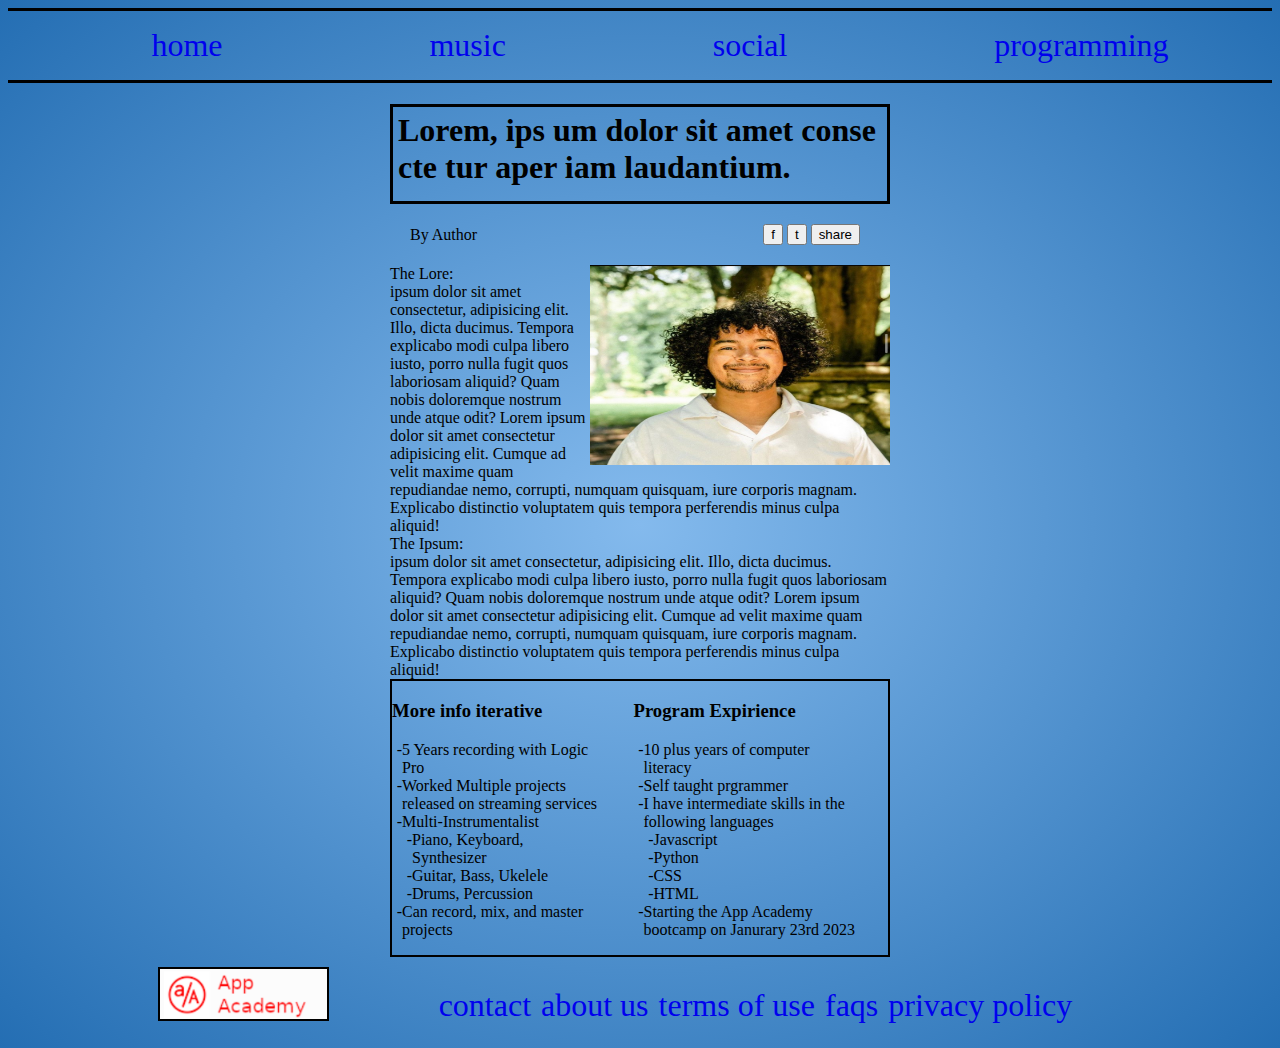
==== index.html @ dbdf4e0c "started on music page" ====
<!DOCTYPE html>
<html lang="en">

<head>
    <meta charset="UTF-8">
    <meta http-equiv="X-UA-Compatible" content="IE=edge">
    <meta name="viewport" content="width=device-width, initial-scale=1.0">
    <link rel="stylesheet" href="style.css">
    <title>Michael Carvajal Home Page</title>
</head>

<body>
    <header>
        <nav>
            <ul>
                <li><a href="index.html">Home</a></li>
                <li><a href="music.html">Music</a></li>
                <li><a href="social.html">Social</a></li>
                <li><a href="programming.html">Programming</a></li>
            </ul>
        </nav>
    </header>

    <div class="main">
        <h1>Lorem, ips um dolor sit amet conse cte tur  aper iam laudantium.</h1>
        <div class="credits">
            <span>By Author</span>
            <div class="credits-right">
                <button>f</button>
                <button>t</button>
                <button>share</button>
            </div>
        </div>
        <img src="emcee.jpeg" alt="main image" id="main_img">
        <p>The Lore:<br> ipsum dolor sit amet consectetur, adipisicing elit. Illo, dicta ducimus. Tempora explicabo modi culpa libero iusto, porro nulla fugit quos laboriosam aliquid? Quam nobis doloremque nostrum unde atque odit?
            Lorem ipsum dolor sit amet consectetur adipisicing elit. Cumque ad velit maxime quam repudiandae nemo, corrupti, numquam quisquam, iure corporis magnam. Explicabo distinctio voluptatem quis tempora perferendis minus culpa aliquid!
        </p>
        <p>The Ipsum:<br> ipsum dolor sit amet consectetur, adipisicing elit. Illo, dicta ducimus. Tempora explicabo modi culpa libero iusto, porro nulla fugit quos laboriosam aliquid? Quam nobis doloremque nostrum unde atque odit?
            Lorem ipsum dolor sit amet consectetur adipisicing elit. Cumque ad velit maxime quam repudiandae nemo, corrupti, numquam quisquam, iure corporis magnam. Explicabo distinctio voluptatem quis tempora perferendis minus culpa aliquid!
        </p>
        <div class="info">
            <div class="more_info">
                <h3>More info iterative</h3>
                <ul>
                    <li>5 Years recording with Logic Pro</li>
                    <li>Worked Multiple projects released on streaming services</li>
                    <li>Multi-Instrumentalist
                        <ul>
                            <li>Piano, Keyboard, Synthesizer</li>
                            <li>Guitar, Bass, Ukelele</li>
                            <li>Drums, Percussion</li>
                        </ul>
                    </li>
                    <li>Can record, mix, and master projects</li>
                </ul>
            </div>
            <div class="recursive">
                <h3>Program Expirience</h3>
                <ul>
                    <li>10 plus years of computer literacy</li>
                    <li>Self taught prgrammer</li>
                    <li>I have intermediate skills in the following languages
                        <ul>
                            <li>Javascript</li>
                            <li>Python</li>
                            <li>CSS</li>
                            <li>HTML</li>
                        </ul>
                    </li>
                    <li>Starting the App Academy bootcamp on Janurary 23rd 2023 </li>
                </ul>
            </div>
        </div>


    </div>
    <footer>
        <a href="#"><img src="Screen Shot 2023-01-01 at 3.44.16 PM.png" alt="logo" id="logo"></a>
        <div>
            <ul class="footer_right">
                <li><a href="#">Contact</a></li>
                <li><a href="#">About Us</a></li>
                <li><a href="#">Terms of Use</a></li>
                <li><a href="#">FAQs</a></li>
                <li><a href="#">Privacy Policy</a></li>
            </ul>
        </div>
    </footer>





</body>

</html>
---- style.css ----
body{
    background: radial-gradient(rgb(132, 186, 237),rgb(36, 110, 179));
}

.top{
    margin: 10px 75px 10px 100px;
    display: flex;
    flex-direction: row;
    justify-content: space-between;
}
nav {
    /* Add a border to the top and bottom of the navbar */
    border-top: 3px solid black;
    border-bottom: 3px solid black;
}

nav ul {
    /* Remove the default list style and set the display to flex */
    list-style: none;
    display: flex;
    /* Align the items horizontally in the center of the navbar */
    align-items: center;
    justify-content: space-around;

}


li a{
    text-transform: lowercase;
    text-decoration: none;
    font-size: 2em;
}

.main{
    width: 500px;
    margin: auto;
}

h1{
    border: black 3px solid;
    padding: 5px 9px 15px 5px;
    margin-bottom: 0px;
}

.credits{
    display: flex;
    flex-direction: row;
    justify-content: space-between;
    align-items: center;
    margin: 20px 30px 20px 20px;
}

p{
    margin: 0;
}



#main_img{
    height: 200px;
    width: 300px;
    float: right;
}


.info{
    display: flex;
    flex-direction: row;
    border: black 2px solid;
}

.info li{
    list-style: '-';
}
 .info ul{
    padding-left: 10px;
    padding-right: 30px;
 }

 footer{
    display: flex;
    justify-content: space-around;
 }

 .footer_right{
    margin-top: 30px;
    margin-right: 150px;
    padding-left: 0;
    list-style: none;
    display: flex;
    flex-direction: row;
 }

 .footer_right li {
    margin-left: 10px;
    text-transform: none;

 }


#logo{
    margin-top: 10px;
    margin-left: 100px;
    height: 50px;
    border: black 2px solid;
}




.music{
width: 600px;
margin: auto;
border: 2px solid blue;

}


#moonunitt_img{
    width: 400px;
    margin: 10px 0px 0px 100px;
}
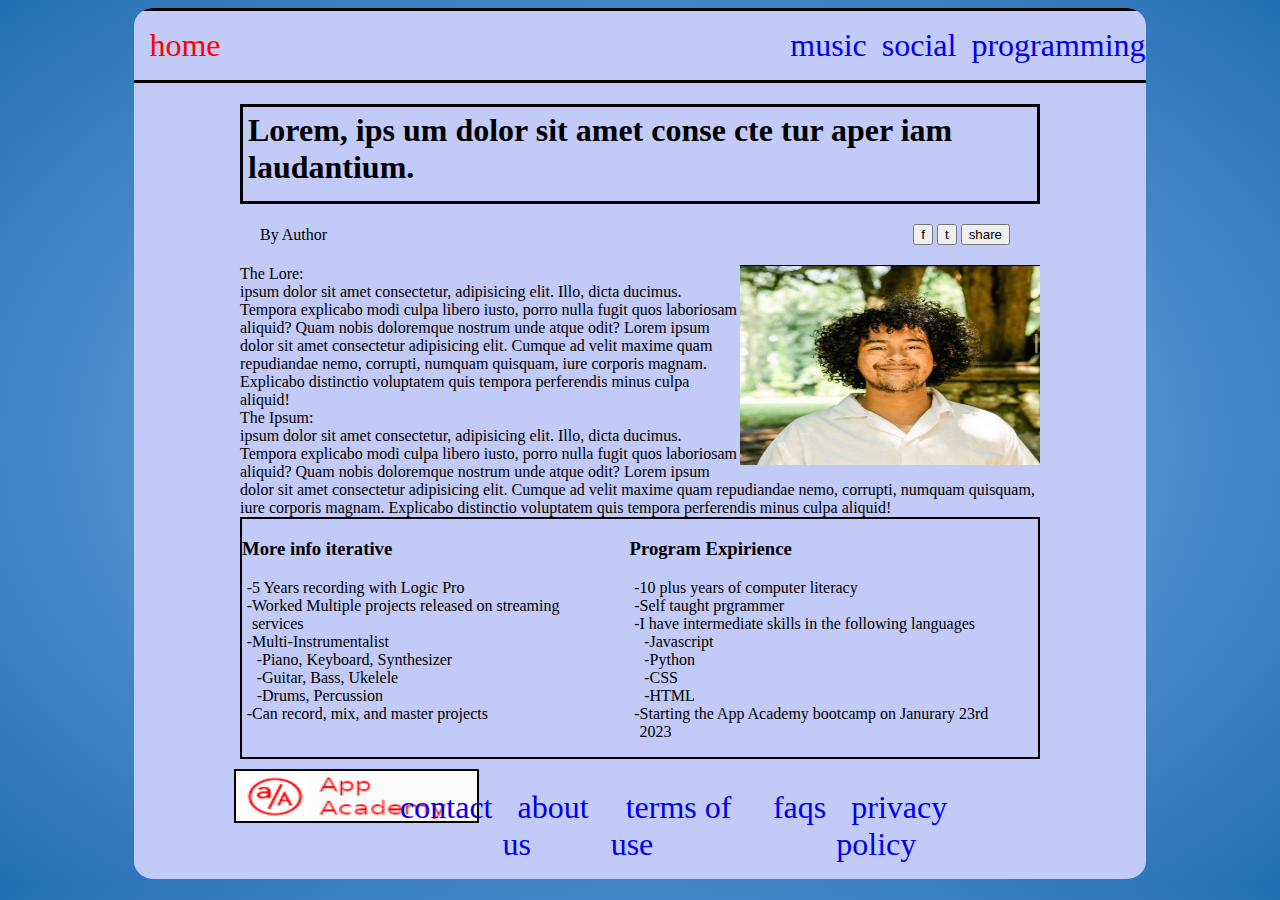
==== commit 20c948b2: "added new design to home page using inspo" ====
--- a/index.html
+++ b/index.html
@@ -10,83 +10,95 @@
 </head>
 
 <body>
-    <header>
-        <nav>
-            <ul>
-                <li><a href="index.html">Home</a></li>
-                <li><a href="music.html">Music</a></li>
-                <li><a href="social.html">Social</a></li>
-                <li><a href="programming.html">Programming</a></li>
-            </ul>
-        </nav>
-    </header>
 
-    <div class="main">
-        <h1>Lorem, ips um dolor sit amet conse cte tur  aper iam laudantium.</h1>
-        <div class="credits">
-            <span>By Author</span>
-            <div class="credits-right">
-                <button>f</button>
-                <button>t</button>
-                <button>share</button>
+    <section>
+
+        <header>
+            <nav>
+                <li><a href="index.html" id="home">Home</a></li>
+                <ul>
+                    <li><a href="music.html">Music</a></li>
+                    <li><a href="social.html">Social</a></li>
+                    <li><a href="programming.html">Programming</a></li>
+                </ul>
+            </nav>
+        </header>
+
+        <div class="main">
+            <h1>Lorem, ips um dolor sit amet conse cte tur aper iam laudantium.</h1>
+            <div class="credits">
+                <span>By Author</span>
+                <div class="credits-right">
+                    <button>f</button>
+                    <button>t</button>
+                    <button>share</button>
+                </div>
             </div>
+            <img src="/images/emcee.jpeg" alt="main image" id="main_img">
+            <p>The Lore:<br> ipsum dolor sit amet consectetur, adipisicing elit. Illo, dicta ducimus. Tempora explicabo
+                modi culpa libero iusto, porro nulla fugit quos laboriosam aliquid? Quam nobis doloremque nostrum unde
+                atque odit?
+                Lorem ipsum dolor sit amet consectetur adipisicing elit. Cumque ad velit maxime quam repudiandae nemo,
+                corrupti, numquam quisquam, iure corporis magnam. Explicabo distinctio voluptatem quis tempora
+                perferendis minus culpa aliquid!
+            </p>
+            <p>The Ipsum:<br> ipsum dolor sit amet consectetur, adipisicing elit. Illo, dicta ducimus. Tempora explicabo
+                modi culpa libero iusto, porro nulla fugit quos laboriosam aliquid? Quam nobis doloremque nostrum unde
+                atque odit?
+                Lorem ipsum dolor sit amet consectetur adipisicing elit. Cumque ad velit maxime quam repudiandae nemo,
+                corrupti, numquam quisquam, iure corporis magnam. Explicabo distinctio voluptatem quis tempora
+                perferendis minus culpa aliquid!
+            </p>
+            <div class="info">
+                <div class="more_info">
+                    <h3>More info iterative</h3>
+                    <ul>
+                        <li>5 Years recording with Logic Pro</li>
+                        <li>Worked Multiple projects released on streaming services</li>
+                        <li>Multi-Instrumentalist
+                            <ul>
+                                <li>Piano, Keyboard, Synthesizer</li>
+                                <li>Guitar, Bass, Ukelele</li>
+                                <li>Drums, Percussion</li>
+                            </ul>
+                        </li>
+                        <li>Can record, mix, and master projects</li>
+                    </ul>
+                </div>
+                <div class="recursive">
+                    <h3>Program Expirience</h3>
+                    <ul>
+                        <li>10 plus years of computer literacy</li>
+                        <li>Self taught prgrammer</li>
+                        <li>I have intermediate skills in the following languages
+                            <ul>
+                                <li>Javascript</li>
+                                <li>Python</li>
+                                <li>CSS</li>
+                                <li>HTML</li>
+                            </ul>
+                        </li>
+                        <li>Starting the App Academy bootcamp on Janurary 23rd 2023 </li>
+                    </ul>
+                </div>
+            </div>
+
+
         </div>
-        <img src="emcee.jpeg" alt="main image" id="main_img">
-        <p>The Lore:<br> ipsum dolor sit amet consectetur, adipisicing elit. Illo, dicta ducimus. Tempora explicabo modi culpa libero iusto, porro nulla fugit quos laboriosam aliquid? Quam nobis doloremque nostrum unde atque odit?
-            Lorem ipsum dolor sit amet consectetur adipisicing elit. Cumque ad velit maxime quam repudiandae nemo, corrupti, numquam quisquam, iure corporis magnam. Explicabo distinctio voluptatem quis tempora perferendis minus culpa aliquid!
-        </p>
-        <p>The Ipsum:<br> ipsum dolor sit amet consectetur, adipisicing elit. Illo, dicta ducimus. Tempora explicabo modi culpa libero iusto, porro nulla fugit quos laboriosam aliquid? Quam nobis doloremque nostrum unde atque odit?
-            Lorem ipsum dolor sit amet consectetur adipisicing elit. Cumque ad velit maxime quam repudiandae nemo, corrupti, numquam quisquam, iure corporis magnam. Explicabo distinctio voluptatem quis tempora perferendis minus culpa aliquid!
-        </p>
-        <div class="info">
-            <div class="more_info">
-                <h3>More info iterative</h3>
-                <ul>
-                    <li>5 Years recording with Logic Pro</li>
-                    <li>Worked Multiple projects released on streaming services</li>
-                    <li>Multi-Instrumentalist
-                        <ul>
-                            <li>Piano, Keyboard, Synthesizer</li>
-                            <li>Guitar, Bass, Ukelele</li>
-                            <li>Drums, Percussion</li>
-                        </ul>
-                    </li>
-                    <li>Can record, mix, and master projects</li>
+        <footer>
+            <a href="#"><img src="Screen Shot 2023-01-01 at 3.44.16 PM.png" alt="logo" id="logo"></a>
+            <div>
+                <ul class="footer_right">
+                    <li><a href="#">Contact</a></li>
+                    <li><a href="#">About Us</a></li>
+                    <li><a href="#">Terms of Use</a></li>
+                    <li><a href="#">FAQs</a></li>
+                    <li><a href="#">Privacy Policy</a></li>
                 </ul>
             </div>
-            <div class="recursive">
-                <h3>Program Expirience</h3>
-                <ul>
-                    <li>10 plus years of computer literacy</li>
-                    <li>Self taught prgrammer</li>
-                    <li>I have intermediate skills in the following languages
-                        <ul>
-                            <li>Javascript</li>
-                            <li>Python</li>
-                            <li>CSS</li>
-                            <li>HTML</li>
-                        </ul>
-                    </li>
-                    <li>Starting the App Academy bootcamp on Janurary 23rd 2023 </li>
-                </ul>
-            </div>
-        </div>
+        </footer>
 
-
-    </div>
-    <footer>
-        <a href="#"><img src="Screen Shot 2023-01-01 at 3.44.16 PM.png" alt="logo" id="logo"></a>
-        <div>
-            <ul class="footer_right">
-                <li><a href="#">Contact</a></li>
-                <li><a href="#">About Us</a></li>
-                <li><a href="#">Terms of Use</a></li>
-                <li><a href="#">FAQs</a></li>
-                <li><a href="#">Privacy Policy</a></li>
-            </ul>
-        </div>
-    </footer>
-
+    </section>
 
 
 
--- a/style.css
+++ b/style.css
@@ -1,48 +1,76 @@
-body{
-    background: radial-gradient(rgb(132, 186, 237),rgb(36, 110, 179));
-}
-
-.top{
+body {
+    background: radial-gradient(rgb(132, 186, 237), rgb(36, 110, 179));
+
+}
+
+section {
+    display: flex;
+    flex-direction: column;
+    background-color: rgb(194, 202, 248);
+    border-radius: 2%;
+    overflow: hidden;
+    margin-left: 10%;
+    margin-right: 10%;
+}
+
+.top {
     margin: 10px 75px 10px 100px;
     display: flex;
     flex-direction: row;
     justify-content: space-between;
 }
+
 nav {
     /* Add a border to the top and bottom of the navbar */
     border-top: 3px solid black;
     border-bottom: 3px solid black;
 }
 
+nav {
+    /* Remove the default list style and set the display to flex */
+    list-style: none;
+    display: flex;
+    flex-direction: row;
+    /* Align the items horizontally in the center of the navbar */
+    align-items: center;
+    justify-content: space-between;
+
+}
+
 nav ul {
     /* Remove the default list style and set the display to flex */
     list-style: none;
     display: flex;
+    flex-direction: row;
     /* Align the items horizontally in the center of the navbar */
     align-items: center;
-    justify-content: space-around;
-
-}
-
-
-li a{
+    justify-content: space-between;
+
+}
+
+#home {
+    color: red;
+}
+
+li a {
+    margin-left: 15px;
     text-transform: lowercase;
     text-decoration: none;
     font-size: 2em;
 }
 
-.main{
-    width: 500px;
+.main {
+    width: 800px;
     margin: auto;
 }
 
-h1{
+h1 {
     border: black 3px solid;
     padding: 5px 9px 15px 5px;
     margin-bottom: 0px;
 }
 
-.credits{
+.credits {
     display: flex;
     flex-direction: row;
     justify-content: space-between;
@@ -50,55 +78,56 @@
     margin: 20px 30px 20px 20px;
 }
 
-p{
+p {
     margin: 0;
 }
 
 
 
-#main_img{
+#main_img {
     height: 200px;
     width: 300px;
     float: right;
 }
 
 
-.info{
+.info {
     display: flex;
     flex-direction: row;
     border: black 2px solid;
 }
 
-.info li{
+.info li {
     list-style: '-';
 }
- .info ul{
+
+.info ul {
     padding-left: 10px;
     padding-right: 30px;
- }
-
- footer{
+}
+
+footer {
     display: flex;
     justify-content: space-around;
- }
-
- .footer_right{
+}
+
+.footer_right {
     margin-top: 30px;
     margin-right: 150px;
     padding-left: 0;
     list-style: none;
     display: flex;
     flex-direction: row;
- }
-
- .footer_right li {
+}
+
+.footer_right li {
     margin-left: 10px;
     text-transform: none;
 
- }
-
-
-#logo{
+}
+
+
+#logo {
     margin-top: 10px;
     margin-left: 100px;
     height: 50px;
@@ -108,15 +137,109 @@
 
 
 
-.music{
-width: 600px;
-margin: auto;
-border: 2px solid blue;
-
-}
-
-
-#moonunitt_img{
+.music {
+    width: 600px;
+    margin: auto;
+    border: 2px solid blue;
+}
+
+
+#moonunitt_img {
     width: 400px;
-    margin: 10px 0px 0px 100px;
-}
+    margin: 10px 0px 100px 100px;
+}
+
+.music-function {
+    display: flex;
+    flex-wrap: wrap;
+    margin-left: 10px;
+}
+
+.function-list {
+    display: flex;
+    flex-direction: row;
+    margin-bottom: 74px;
+}
+
+.function-list ul {
+    list-style: none;
+    padding-left: 0;
+    margin-top: 75px;
+    font-size: 20px;
+}
+
+.function-list li {
+    margin-bottom: 30px;
+    margin-right: 40px;
+}
+
+.function-list img {
+    width: 300px;
+}
+
+.music-img {
+    display: flex;
+    flex-direction: column;
+}
+
+.music-img img {
+    width: 300px;
+    margin-left: 15px;
+}
+
+.social-body {
+    background: radial-gradient(rgb(132, 228, 237), rgba(8, 183, 210, 0.796));
+
+}
+
+form {
+    margin-top: 30px;
+}
+
+fieldset {
+    display: flex;
+    justify-content: space-between;
+}
+
+input {
+    margin-bottom: 20px;
+}
+
+.form {
+    margin-left: 5%;
+}
+
+.social-images {
+    display: grid;
+    grid-template-columns: repeat(3, 1fr);
+    grid-template-rows: repeat(2, auto);
+}
+
+.program-head {
+    margin-left: 30%;
+    margin-right: 32%;
+    margin-bottom: 50px;
+}
+
+.grid {
+    display: grid;
+    grid-template-columns: repeat(3, 1fr);
+    grid-template-rows: repeat(2, auto);
+    gap: 20px;
+}
+
+.grid-item {
+    text-align: center;
+}
+
+.grid-item img {
+    height: 100px;
+}
+
+.grid-item p {
+    font-size: 15px;
+}
+
+img {
+    width: 100%;
+}
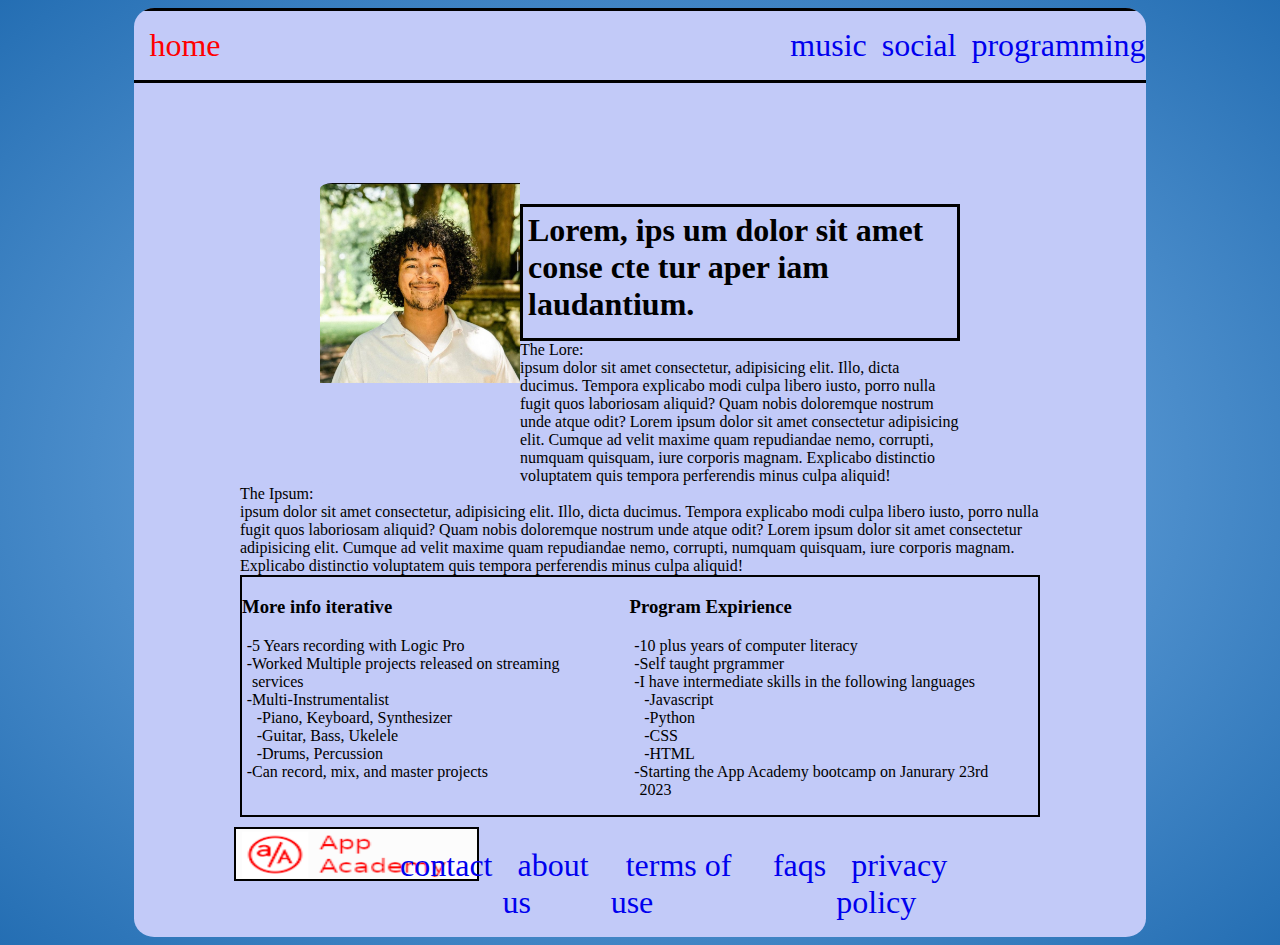
==== commit 3b1b4786: "extra desgn" ====
--- a/index.html
+++ b/index.html
@@ -25,23 +25,26 @@
         </header>
 
         <div class="main">
-            <h1>Lorem, ips um dolor sit amet conse cte tur aper iam laudantium.</h1>
-            <div class="credits">
-                <span>By Author</span>
-                <div class="credits-right">
-                    <button>f</button>
-                    <button>t</button>
-                    <button>share</button>
+            <section class="header2">
+
+                <img src="/images/emcee.jpeg" alt="main image" id="main_img">
+                <div class="header2Words">
+
+                    <h1>Lorem, ips um dolor sit amet conse cte tur aper iam laudantium.</h1>
+
+                    <p>The Lore:<br> ipsum dolor sit amet consectetur, adipisicing elit. Illo, dicta ducimus. Tempora
+                        explicabo
+                        modi culpa libero iusto, porro nulla fugit quos laboriosam aliquid? Quam nobis doloremque
+                        nostrum
+                        unde
+                        atque odit?
+                        Lorem ipsum dolor sit amet consectetur adipisicing elit. Cumque ad velit maxime quam repudiandae
+                        nemo,
+                        corrupti, numquam quisquam, iure corporis magnam. Explicabo distinctio voluptatem quis tempora
+                        perferendis minus culpa aliquid!
+                    </p>
                 </div>
-            </div>
-            <img src="/images/emcee.jpeg" alt="main image" id="main_img">
-            <p>The Lore:<br> ipsum dolor sit amet consectetur, adipisicing elit. Illo, dicta ducimus. Tempora explicabo
-                modi culpa libero iusto, porro nulla fugit quos laboriosam aliquid? Quam nobis doloremque nostrum unde
-                atque odit?
-                Lorem ipsum dolor sit amet consectetur adipisicing elit. Cumque ad velit maxime quam repudiandae nemo,
-                corrupti, numquam quisquam, iure corporis magnam. Explicabo distinctio voluptatem quis tempora
-                perferendis minus culpa aliquid!
-            </p>
+            </section>
             <p>The Ipsum:<br> ipsum dolor sit amet consectetur, adipisicing elit. Illo, dicta ducimus. Tempora explicabo
                 modi culpa libero iusto, porro nulla fugit quos laboriosam aliquid? Quam nobis doloremque nostrum unde
                 atque odit?
--- a/style.css
+++ b/style.css
@@ -87,9 +87,14 @@
 #main_img {
     height: 200px;
     width: 300px;
-    float: right;
-}
-
+
+}
+
+.header2 {
+    margin-top: 100px;
+    display: flex;
+    flex-direction: row;
+}
 
 .info {
     display: flex;
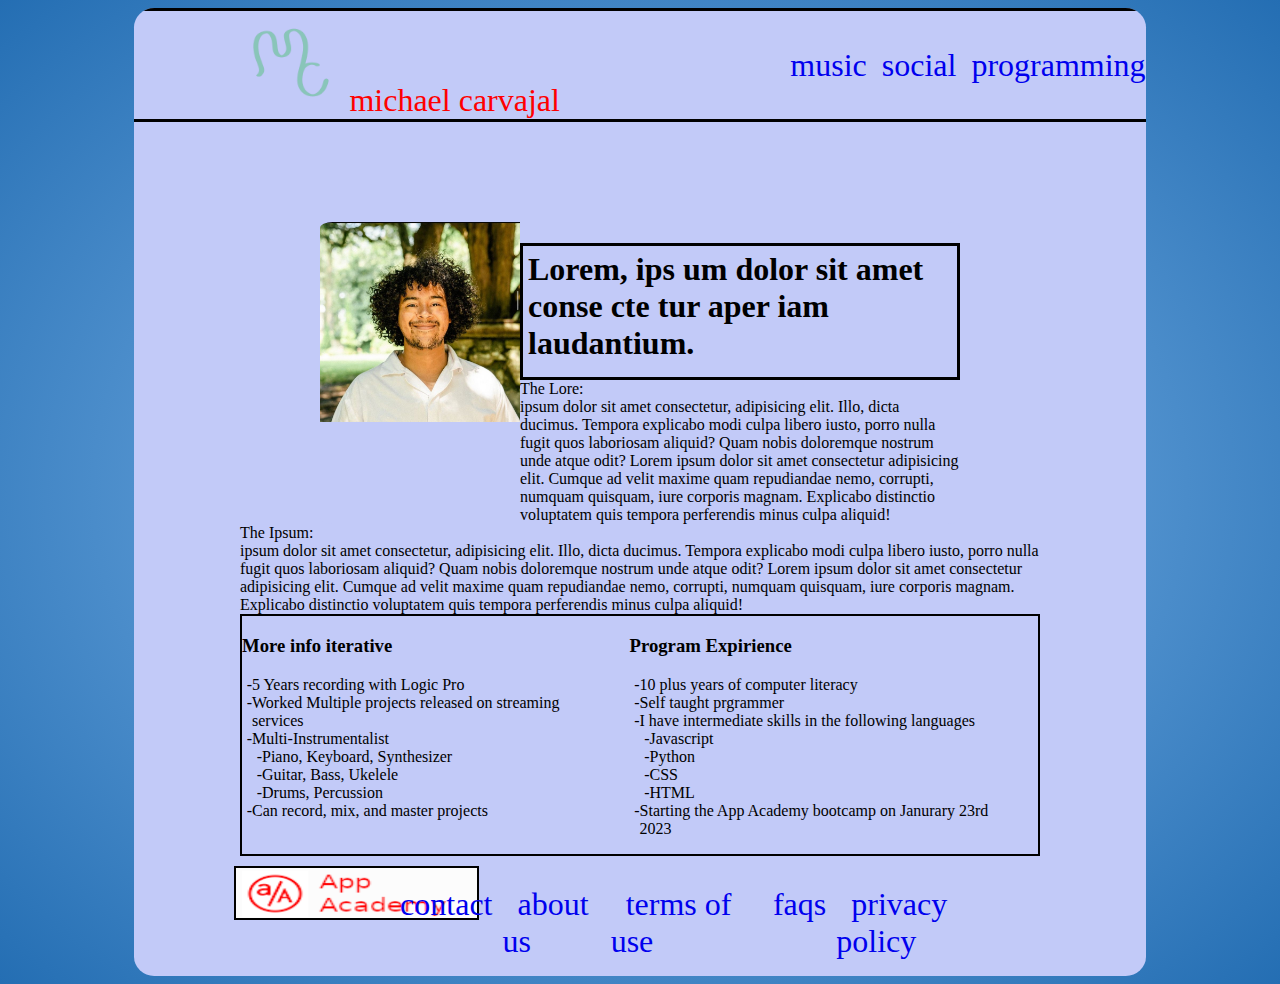
==== commit b6dc2fac: "added logo" ====
--- a/index.html
+++ b/index.html
@@ -15,7 +15,9 @@
 
         <header>
             <nav>
-                <li><a href="index.html" id="home">Home</a></li>
+                <li><a href="index.html" id="home"><img src="./images/logo.png" alt="logo"><span>Michael
+                            Carvajal</span></a></li>
+
                 <ul>
                     <li><a href="music.html">Music</a></li>
                     <li><a href="social.html">Social</a></li>
--- a/style.css
+++ b/style.css
@@ -48,7 +48,14 @@
 
 }
 
-#home {
+#home img {
+    width: 100px;
+    margin-left: 100px;
+    margin-bottom: 0;
+}
+
+#home span {
+    margin-bottom: 30px;
     color: red;
 }
 
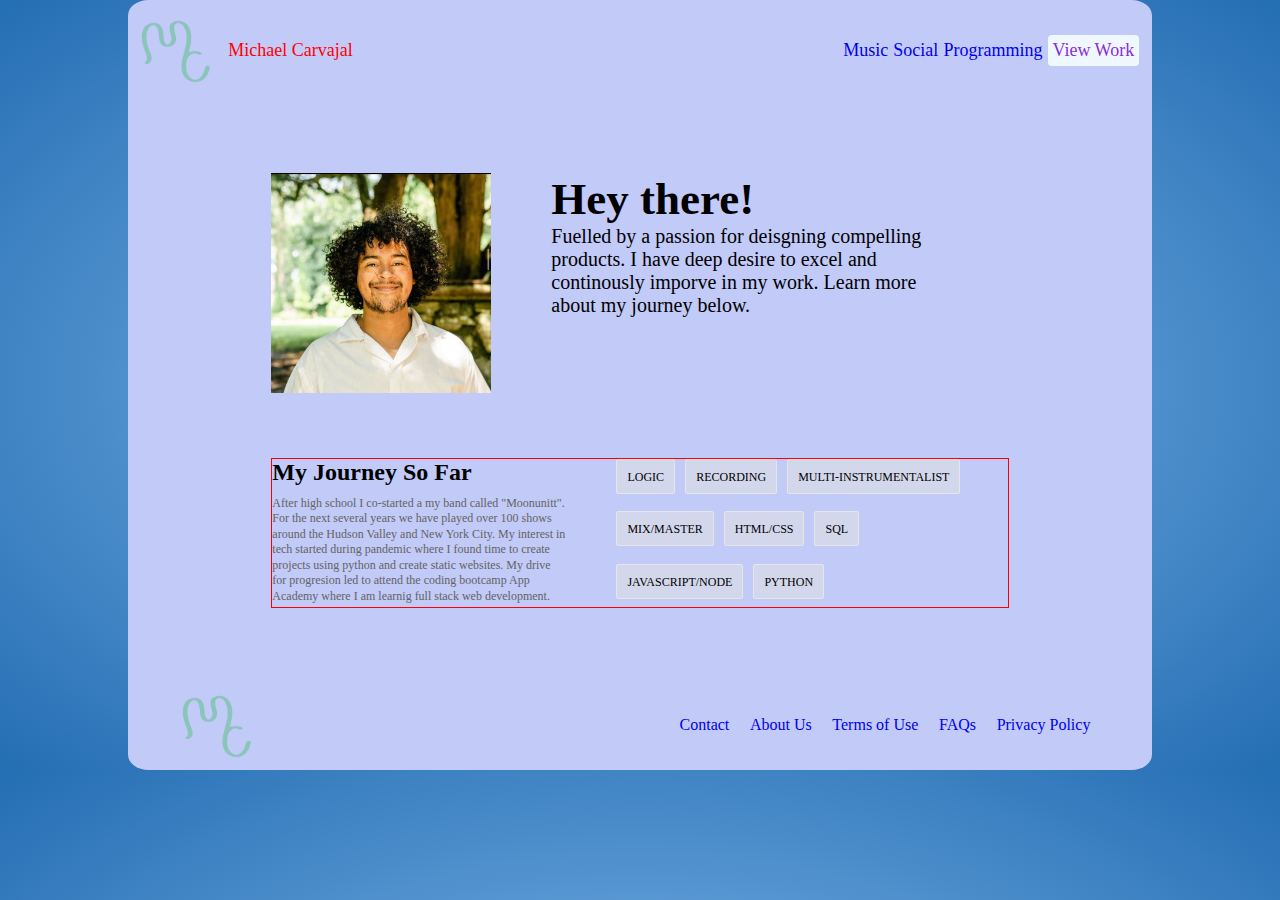
==== commit e3a866b5: "completed arranging content nav introductio and footer" ====
--- a/index.html
+++ b/index.html
@@ -13,23 +13,56 @@
 
     <section>
 
-        <header>
-            <nav>
-                <li><a href="index.html" id="home"><img src="./images/logo.png" alt="logo"><span>Michael
-                            Carvajal</span></a></li>
+        <nav>
+            <a href="index.html" id="logo-name"><img src="./images/logo.png" alt="logo"><span>Michael
+                    Carvajal</span></a>
 
-                <ul>
-                    <li><a href="music.html">Music</a></li>
-                    <li><a href="social.html">Social</a></li>
-                    <li><a href="programming.html">Programming</a></li>
-                </ul>
-            </nav>
-        </header>
+            <div>
+                <a href="music.html">Music</a>
+                <a href="social.html">Social</a>
+                <a href="programming.html">Programming</a>
+                <a href="programming.html" id="view-work">View Work</a>
+            </div>
+        </nav>
+        <div class="main">
 
-        <div class="main">
+            <div class="intro">
+                <img src="/images/emcee.jpeg" alt="main image" id="main_img">
+                <div class="intro-text">
+                    <h1>Hey there!</h1>
+                    <p>Fuelled by a passion for deisgning compelling products. I have deep desire to excel and
+                        continously imporve in my work. Learn more about my journey below.</p>
+                </div>
+
+            </div>
+            <div class="about-me">
+                <div class="about-me-left">
+                    <h2>My Journey So Far</h2>
+                    <p>After high school I co-started a
+                        my band called "Moonunitt". For the next several years we have played over 100 shows around the
+                        Hudson Valley and New York City.
+                        My interest in tech started during pandemic where I found time to create projects using python
+                        and create static websites.
+                        My drive for progresion led to attend the coding bootcamp App Academy where I am learnig full
+                        stack web development.
+                    </p>
+
+                </div>
+                <div class="about-me-right">
+                    <p class="about-me-btn">LOGIC</p>
+                    <p class="about-me-btn">RECORDING</p>
+                    <p class="about-me-btn">MULTI-INSTRUMENTALIST</p>
+                    <p class="about-me-btn">MIX/MASTER</p>
+                    <p class="about-me-btn">HTML/CSS</p>
+                    <p class="about-me-btn">SQL</p>
+                    <p class="about-me-btn">JAVASCRIPT/NODE</p>
+                    <p class="about-me-btn">PYTHON</p>
+                </div>
+            </div>
+
+            <!--
             <section class="header2">
 
-                <img src="/images/emcee.jpeg" alt="main image" id="main_img">
                 <div class="header2Words">
 
                     <h1>Lorem, ips um dolor sit amet conse cte tur aper iam laudantium.</h1>
@@ -89,17 +122,19 @@
             </div>
 
 
+        -->
         </div>
         <footer>
-            <a href="#"><img src="Screen Shot 2023-01-01 at 3.44.16 PM.png" alt="logo" id="logo"></a>
-            <div>
-                <ul class="footer_right">
-                    <li><a href="#">Contact</a></li>
-                    <li><a href="#">About Us</a></li>
-                    <li><a href="#">Terms of Use</a></li>
-                    <li><a href="#">FAQs</a></li>
-                    <li><a href="#">Privacy Policy</a></li>
-                </ul>
+            <div class="footer_left">
+
+                <a href="index.html" id="logo-name"><img src="./images/logo.png" alt="logo"></a>
+            </div>
+                <div class="footer_right">
+                <a href="#">Contact</a>
+                <a href="#">About Us</a>
+                <a href="#">Terms of Use</a>
+                <a href="#">FAQs</a>
+                <a href="#">Privacy Policy</a>
             </div>
         </footer>
 
--- a/style.css
+++ b/style.css
@@ -1,257 +1,378 @@
-body {
-    background: radial-gradient(rgb(132, 186, 237), rgb(36, 110, 179));
-
-}
-
-section {
-    display: flex;
-    flex-direction: column;
-    background-color: rgb(194, 202, 248);
-    border-radius: 2%;
-    overflow: hidden;
-    margin-left: 10%;
-    margin-right: 10%;
-}
-
-.top {
-    margin: 10px 75px 10px 100px;
-    display: flex;
-    flex-direction: row;
-    justify-content: space-between;
-}
-
+ * {
+     margin: 0;
+     padding: 0;
+     box-sizing: border-box;
+ }
+
+ body {
+
+     background: radial-gradient(rgb(132, 186, 237), rgb(36, 110, 179));
+     width: 100%;
+     display: flex;
+     justify-content: center;
+     align-items: center;
+ }
+
+ section {
+     display: flex;
+     flex-direction: column;
+     justify-content: space-between;
+     align-items: center;
+     background-color: rgb(194, 202, 248);
+     border-radius: 2%;
+     overflow: hidden;
+     width: 80%;
+     height: 100%;
+     gap: 40px;
+ }
+
+ .top {
+     margin: 10px 75px 10px 100px;
+     display: flex;
+     flex-direction: row;
+     justify-content: space-between;
+ }
+
+ /*
 nav {
-    /* Add a border to the top and bottom of the navbar */
     border-top: 3px solid black;
     border-bottom: 3px solid black;
-}
-
-nav {
-    /* Remove the default list style and set the display to flex */
-    list-style: none;
-    display: flex;
-    flex-direction: row;
-    /* Align the items horizontally in the center of the navbar */
-    align-items: center;
-    justify-content: space-between;
-
-}
-
-nav ul {
-    /* Remove the default list style and set the display to flex */
-    list-style: none;
-    display: flex;
-    flex-direction: row;
-    /* Align the items horizontally in the center of the navbar */
-    align-items: center;
-    justify-content: space-between;
-
-}
-
-#home img {
-    width: 100px;
-    margin-left: 100px;
-    margin-bottom: 0;
-}
-
-#home span {
-    margin-bottom: 30px;
-    color: red;
-}
-
-li a {
-    margin-left: 15px;
-    text-transform: lowercase;
-    text-decoration: none;
-    font-size: 2em;
-}
-
-.main {
-    width: 800px;
-    margin: auto;
-}
-
-h1 {
-    border: black 3px solid;
-    padding: 5px 9px 15px 5px;
-    margin-bottom: 0px;
-}
-
-.credits {
-    display: flex;
-    flex-direction: row;
-    justify-content: space-between;
-    align-items: center;
-    margin: 20px 30px 20px 20px;
-}
-
-p {
-    margin: 0;
-}
-
-
-
-#main_img {
-    height: 200px;
-    width: 300px;
-
-}
-
-.header2 {
-    margin-top: 100px;
-    display: flex;
-    flex-direction: row;
-}
-
-.info {
-    display: flex;
-    flex-direction: row;
-    border: black 2px solid;
-}
-
-.info li {
-    list-style: '-';
-}
-
-.info ul {
-    padding-left: 10px;
-    padding-right: 30px;
-}
-
-footer {
-    display: flex;
-    justify-content: space-around;
-}
-
-.footer_right {
-    margin-top: 30px;
-    margin-right: 150px;
-    padding-left: 0;
-    list-style: none;
-    display: flex;
-    flex-direction: row;
-}
-
-.footer_right li {
-    margin-left: 10px;
-    text-transform: none;
-
-}
-
-
-#logo {
-    margin-top: 10px;
-    margin-left: 100px;
-    height: 50px;
-    border: black 2px solid;
-}
-
-
-
-
-.music {
-    width: 600px;
-    margin: auto;
-    border: 2px solid blue;
-}
-
-
-#moonunitt_img {
-    width: 400px;
-    margin: 10px 0px 100px 100px;
-}
-
-.music-function {
-    display: flex;
-    flex-wrap: wrap;
-    margin-left: 10px;
-}
-
-.function-list {
-    display: flex;
-    flex-direction: row;
-    margin-bottom: 74px;
-}
-
-.function-list ul {
-    list-style: none;
-    padding-left: 0;
-    margin-top: 75px;
-    font-size: 20px;
-}
-
-.function-list li {
-    margin-bottom: 30px;
-    margin-right: 40px;
-}
-
-.function-list img {
-    width: 300px;
-}
-
-.music-img {
-    display: flex;
-    flex-direction: column;
-}
-
-.music-img img {
-    width: 300px;
-    margin-left: 15px;
-}
-
-.social-body {
-    background: radial-gradient(rgb(132, 228, 237), rgba(8, 183, 210, 0.796));
-
-}
-
-form {
-    margin-top: 30px;
-}
-
-fieldset {
-    display: flex;
-    justify-content: space-between;
-}
-
-input {
-    margin-bottom: 20px;
-}
-
-.form {
-    margin-left: 5%;
-}
-
-.social-images {
-    display: grid;
-    grid-template-columns: repeat(3, 1fr);
-    grid-template-rows: repeat(2, auto);
-}
-
-.program-head {
-    margin-left: 30%;
-    margin-right: 32%;
-    margin-bottom: 50px;
-}
-
-.grid {
-    display: grid;
-    grid-template-columns: repeat(3, 1fr);
-    grid-template-rows: repeat(2, auto);
-    gap: 20px;
-}
-
-.grid-item {
-    text-align: center;
-}
-
-.grid-item img {
-    height: 100px;
-}
-
-.grid-item p {
-    font-size: 15px;
-}
-
-img {
-    width: 100%;
-}
+} */
+
+ nav {
+     /* Remove the default list style and set the display to flex */
+     list-style: none;
+     display: flex;
+     flex-direction: row;
+     /* Align the items horizontally in the center of the navbar */
+     align-items: center;
+     justify-content: space-between;
+     font-size: 18px;
+     width: 98%;
+     height: 100px;
+ }
+
+ #logo-name {
+     display: flex;
+     justify-content: flex-start;
+     align-items: center;
+     text-decoration: none;
+     width: 70%;
+ }
+
+ a {
+     text-decoration: none;
+ }
+
+ nav div {
+     /* Remove the default list style and set the display to flex */
+     list-style: none;
+     display: flex;
+     flex-direction: row;
+     width: 30%;
+     justify-content: space-around;
+     align-items: baseline;
+     /* Align the items horizontally in the center of the navbar */
+
+ }
+
+ nav div>a:hover {
+     background-color: blueviolet;
+     color: aliceblue;
+     padding: 5px;
+     border-radius: 4px;
+
+ }
+
+ #view-work {
+     color: blueviolet;
+     background-color: aliceblue;
+     padding: 5px;
+     border-radius: 4px;
+    }
+
+    #view-work:hover {
+     background-color: blueviolet;
+     color: aliceblue;
+     padding: 5px;
+     border-radius: 4px;
+ }
+
+ #logo-name img {
+     width: 90px;
+     margin-bottom: 0;
+ }
+
+ #logo-name span {
+     color: red;
+ }
+
+ li a {
+     text-transform: lowercase;
+     text-decoration: none;
+     font-size: 2em;
+ }
+
+ /*  **************************    main ******************************** */
+ .main {
+     width: 72%;
+     margin: auto;
+     display: flex;
+     flex-direction: column;
+     justify-content: space-around;
+     height: 500px;
+ }
+
+ .intro {
+     /* border: 1px red solid; */
+     height: 220px;
+     display: flex;
+     gap: 60px;
+ }
+
+ .intro p {
+     font-size: 20px;
+     margin-right: 50px;
+ }
+
+ #main_img {
+     height: 220px;
+     width: 220px;
+
+ }
+
+ h1 {
+     font-size: 45px
+ }
+
+ .about-me {
+     border: 1px red solid;
+     height: 150px;
+     display: flex;
+     width: 100%;
+     gap: 50px;
+ }
+
+ h2 {
+     margin: 0;
+     margin-bottom: 10px;
+ }
+
+ .about-me-left p {
+     font-size: 12px;
+     color: rgb(99, 99, 99);
+     line-height: 1.3em;
+     margin: 0;
+ }
+
+ .about-me-left {
+     width: 40%;
+ }
+
+ .about-me-right {
+     display: flex;
+     width: 50%;
+     flex-wrap: wrap;
+     row-gap: 10px;
+     column-gap: 10px;
+ }
+
+ .about-me-btn {
+     background-color: rgb(211, 215, 235);
+     height: 35px;
+     border-radius: 2px;
+     border: #e6e6e6 1px solid;
+ }
+
+ .about-me-btn:hover {
+     color: blueviolet;
+     background-color: aliceblue;
+ }
+
+ .about-me-right p {
+     text-align: center;
+     padding: 10px;
+     font-size: 12px;
+ }
+
+ .credits {
+     display: flex;
+     flex-direction: row;
+     justify-content: space-between;
+     align-items: center;
+     margin: 20px 30px 20px 20px;
+ }
+
+ p {
+     margin: 0;
+ }
+
+
+
+
+
+ .header2 {
+     display: flex;
+     flex-direction: row;
+ }
+
+ .info {
+     display: flex;
+     flex-direction: row;
+     border: black 2px solid;
+ }
+
+ .info li {
+     list-style: '-';
+ }
+
+ .info ul {
+     padding-left: 10px;
+     padding-right: 30px;
+ }
+
+ footer {
+     display: flex;
+     justify-content: space-around;
+     width: 90%;
+     align-self: center;
+     gap: 400px;
+ }
+
+ .footer_left {
+     width: fit-content;
+ }
+
+ .footer_right {
+
+     padding-left: 0;
+     list-style: none;
+     display: flex;
+     flex-direction: row;
+     width: 50%;
+     justify-content: space-around;
+     align-items: center;
+ }
+
+ .footer_right {
+     text-transform: none;
+
+ }
+
+
+ #logo {
+     margin-top: 10px;
+     margin-left: 100px;
+     height: 50px;
+     border: black 2px solid;
+ }
+
+
+
+
+ .music {
+     width: 600px;
+     margin: auto;
+     border: 2px solid blue;
+ }
+
+
+ #moonunitt_img {
+     width: 400px;
+     margin: 10px 0px 100px 100px;
+ }
+
+ .music-function {
+     display: flex;
+     flex-wrap: wrap;
+     margin-left: 10px;
+ }
+
+ .function-list {
+     display: flex;
+     flex-direction: row;
+     margin-bottom: 74px;
+ }
+
+ .function-list ul {
+     list-style: none;
+     padding-left: 0;
+     margin-top: 75px;
+     font-size: 20px;
+ }
+
+ .function-list li {
+     margin-bottom: 30px;
+     margin-right: 40px;
+ }
+
+ .function-list img {
+     width: 300px;
+ }
+
+ .music-img {
+     display: flex;
+     flex-direction: column;
+ }
+
+ .music-img img {
+     width: 300px;
+     margin-left: 15px;
+ }
+
+ .social-body {
+     background: radial-gradient(rgb(132, 228, 237), rgba(8, 183, 210, 0.796));
+
+ }
+
+ form {
+     margin-top: 30px;
+ }
+
+ fieldset {
+     display: flex;
+     justify-content: space-between;
+ }
+
+ input {
+     margin-bottom: 20px;
+ }
+
+ .form {
+     margin-left: 5%;
+ }
+
+ .social-images {
+     display: grid;
+     grid-template-columns: repeat(3, 1fr);
+     grid-template-rows: repeat(2, auto);
+ }
+
+ .program-head {
+     margin-left: 30%;
+     margin-right: 32%;
+     margin-bottom: 50px;
+ }
+
+ .grid {
+     display: grid;
+     grid-template-columns: repeat(3, 1fr);
+     grid-template-rows: repeat(2, auto);
+     gap: 20px;
+ }
+
+ .grid-item {
+     text-align: center;
+ }
+
+ .grid-item img {
+     height: 100px;
+ }
+
+ .grid-item p {
+     font-size: 15px;
+ }
+
+ img {
+     width: 100%;
+ }
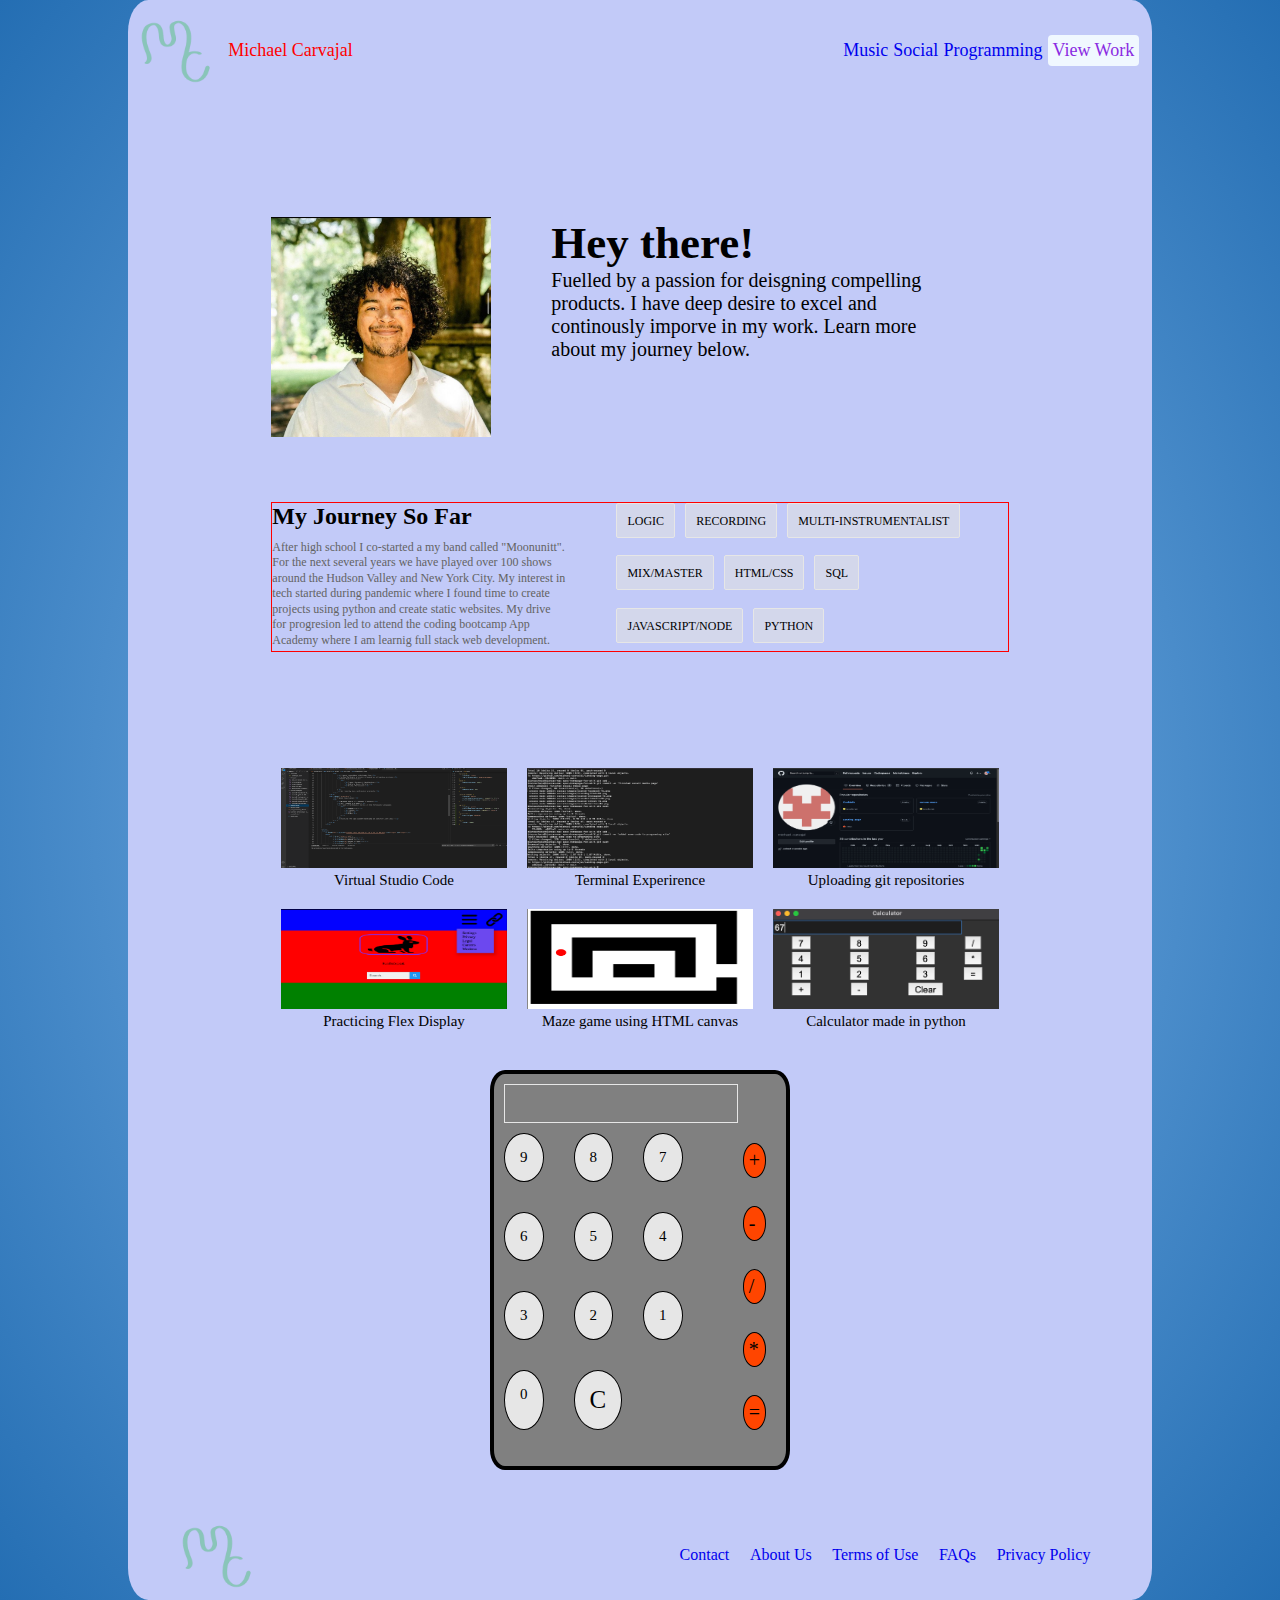
==== commit 36251feb: "Added programming images and added JS calculator" ====
--- a/index.html
+++ b/index.html
@@ -6,6 +6,8 @@
     <meta http-equiv="X-UA-Compatible" content="IE=edge">
     <meta name="viewport" content="width=device-width, initial-scale=1.0">
     <link rel="stylesheet" href="style.css">
+    <link rel="stylesheet" href="calculator-style.css">
+    <script src="./calculator.js"></script>
     <title>Michael Carvajal Home Page</title>
 </head>
 
@@ -124,6 +126,59 @@
 
         -->
         </div>
+
+
+        <div class="grid">
+            <div class="grid-item">
+                <img src="program-images/1.png" onclick="window.open('program-images/1.png', '_blank')">
+                <p>Virtual Studio Code</p>
+            </div>
+            <div class="grid-item">
+                <img src="program-images/2.png" onclick="window.open('program-images/2.png', '_blank')">
+                <p>Terminal Experirence</p>
+            </div>
+            <div class="grid-item">
+                <img src="program-images/3.png" onclick="window.open('program-images/3.png', '_blank')">
+                <p>Uploading git repositories</p>
+            </div>
+            <div class="grid-item">
+                <img src="program-images/4.png" onclick="window.open('program-images/4.png', '_blank')">
+                <p>Practicing Flex Display</p>
+            </div>
+            <div class="grid-item">
+                <img src="program-images/5.png" onclick="window.open('program-images/5.png', '_blank')">
+                <p>Maze game using HTML canvas</p>
+            </div>
+            <div class="grid-item">
+                <img src="program-images/6.png" onclick="window.open('program-images/6.png', '_blank')">
+                <p>Calculator made in python</p>
+            </div>
+        </div>
+<div class="container">
+    <div class="screen"></div>
+    <div class="bottom">
+        <div class="numbers">
+            <div class="nine">9</div>
+            <div class="eight">8</div>
+            <div class="seven">7</div>
+            <div class="six">6</div>
+            <div class="five">5</div>
+            <div class="four">4</div>
+            <div class="three">3</div>
+            <div class="two">2</div>
+            <div class="one">1</div>
+            <div class="zero">0</div>
+            <div class="clear">C</div>
+        </div>
+        <div class="operators">
+            <div class="plus">+</div>
+            <div class="minus">-</div>
+            <div class="divide">/</div>
+            <div class="mult">*</div>
+            <div class="equal">=</div>
+        </div>
+    </div>
+</div>
         <footer>
             <div class="footer_left">
 
--- a/style.css
+++ b/style.css
@@ -11,6 +11,7 @@
      display: flex;
      justify-content: center;
      align-items: center;
+     height: 1600px;
  }
 
  section {
--- a/calculator-style.css
+++ b/calculator-style.css
@@ -0,0 +1,84 @@
+* {
+    box-sizing: border-box;
+    margin: 0;
+    padding: 0;
+}
+
+body {
+    background-color: rgb(181, 153, 119);
+}
+
+.container {
+    border: 4px black solid;
+    border-radius: 5%;
+    width: 300px;
+    /* margin: 100px 300px 0px 200px; */
+    font-size: 15px;
+    overflow: hidden;
+    height: 400px;
+    background-color: grey;
+}
+
+.screen {
+    height: 10%;
+    width: 80%;
+    margin: 10px;
+    border: 1px #e6e6e6 solid;
+}
+
+.bottom {
+    display: flex;
+    justify-content: space-between;
+}
+
+.numbers {
+    display: flex;
+    flex-wrap: wrap;
+    gap: 30px;
+    padding-left: 10px;
+}
+
+.numbers div {
+    /* margin: 10px 20px 10px 50px; */
+
+    border: 1px solid black;
+    border-radius: 75%;
+    padding: 15px;
+    background-color: #e6e6e6;
+}
+
+.numbers div:hover {
+    box-shadow: 10px 10px 5px 0px rgba(0, 0.75, 0, 0.75);
+}
+
+.numbers div:active {
+    transform: scale(0.95);
+}
+
+.clear {
+    background-color: none;
+    font-size: 25px;
+}
+
+.operators {
+    display: flex;
+    justify-content: space-between;
+    flex-direction: column;
+    margin: 10px 20px 0px 0px;
+    font-size: 20px;
+}
+
+.operators div {
+    border: 1px solid black;
+    border-radius: 75%;
+    padding: 5px;
+    background-color: orangered;
+}
+
+.operators div:hover {
+    box-shadow: 10px 10px 5px 0px rgba(0, 0.75, 0, 0.75);
+}
+
+.operators div:active {
+    transform: scale(0.95);
+}
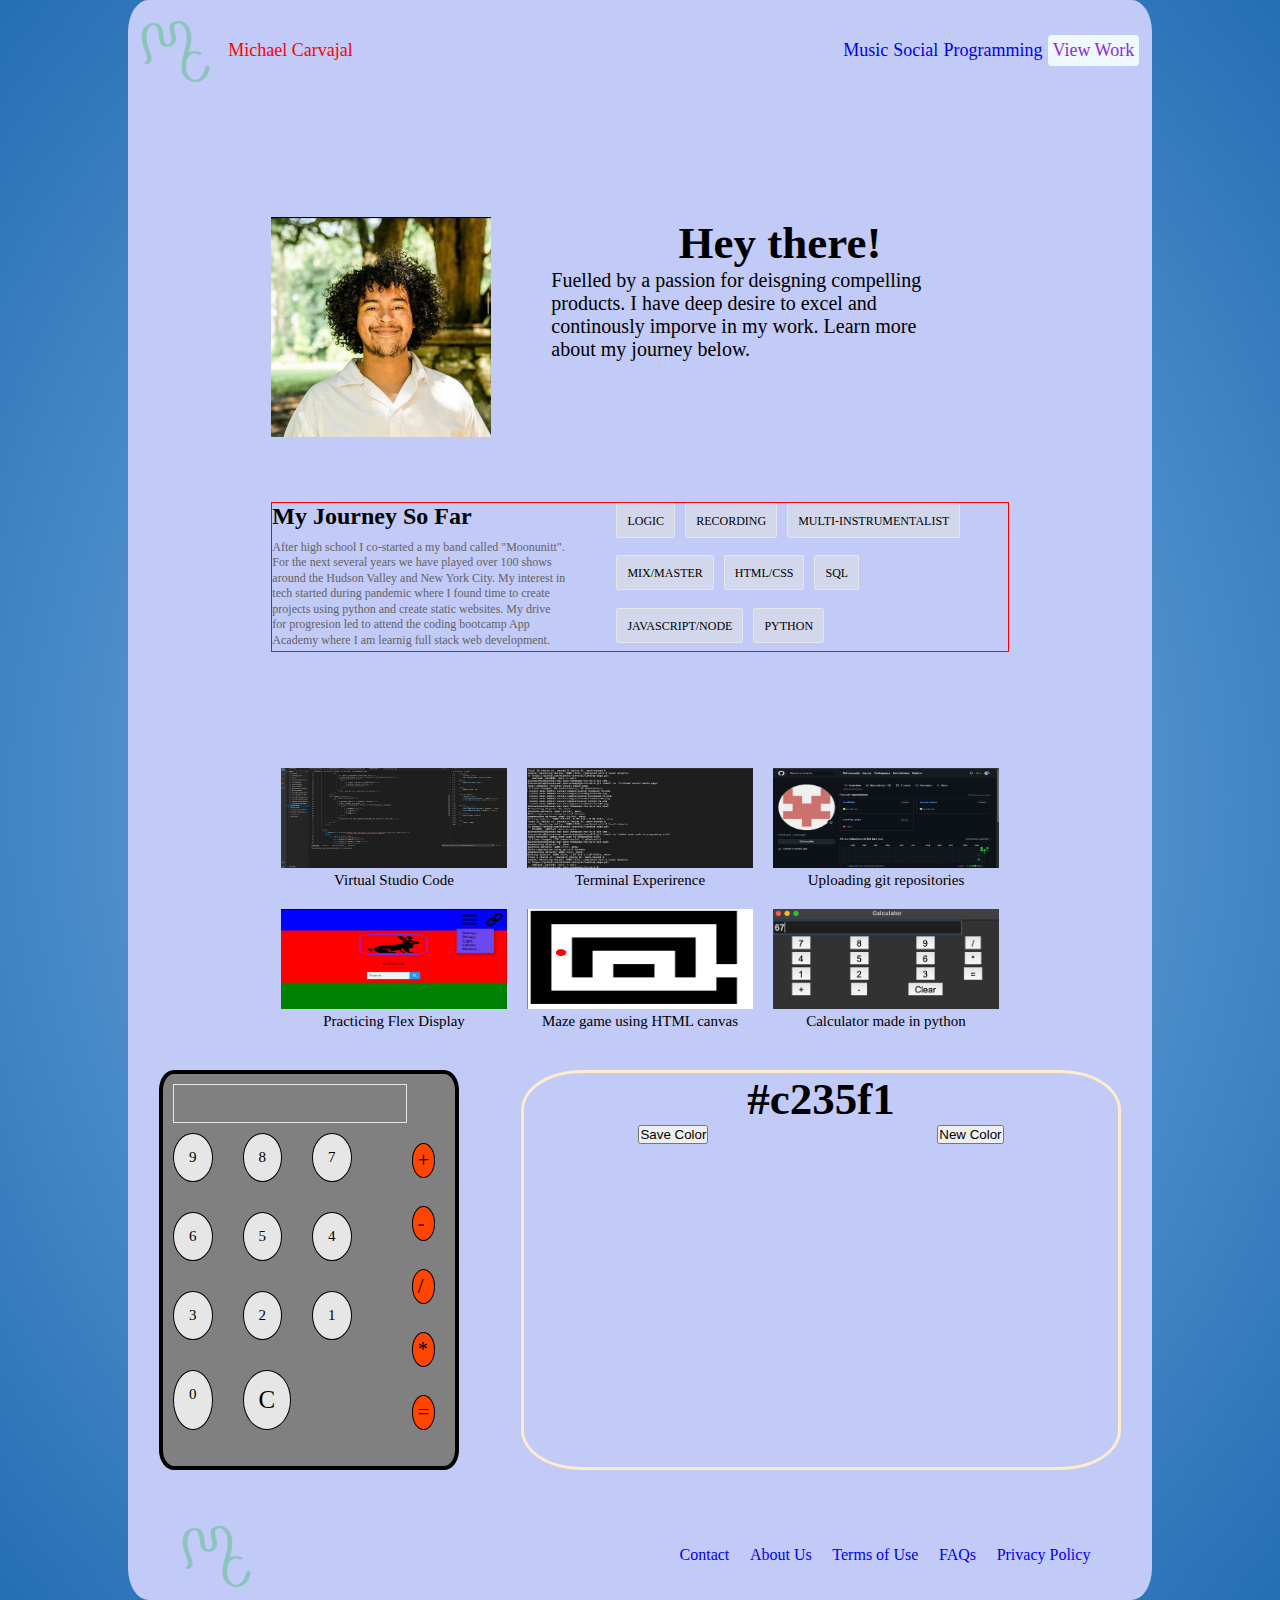
==== commit 3c38b099: "Added color change demo into website" ====
--- a/index.html
+++ b/index.html
@@ -7,7 +7,10 @@
     <meta name="viewport" content="width=device-width, initial-scale=1.0">
     <link rel="stylesheet" href="style.css">
     <link rel="stylesheet" href="calculator-style.css">
+    <link rel="stylesheet" href="color-changer.css">
     <script src="./calculator.js"></script>
+    <script src="./color-changer.js"></script>
+
     <title>Michael Carvajal Home Page</title>
 </head>
 
@@ -154,46 +157,60 @@
                 <p>Calculator made in python</p>
             </div>
         </div>
-<div class="container">
-    <div class="screen"></div>
-    <div class="bottom">
-        <div class="numbers">
-            <div class="nine">9</div>
-            <div class="eight">8</div>
-            <div class="seven">7</div>
-            <div class="six">6</div>
-            <div class="five">5</div>
-            <div class="four">4</div>
-            <div class="three">3</div>
-            <div class="two">2</div>
-            <div class="one">1</div>
-            <div class="zero">0</div>
-            <div class="clear">C</div>
+        <div class="project-sample">
+
+            <div class="container">
+                <div class="screen"></div>
+                <div class="bottom">
+                    <div class="numbers">
+                        <div class="nine">9</div>
+                        <div class="eight">8</div>
+                        <div class="seven">7</div>
+                        <div class="six">6</div>
+                        <div class="five">5</div>
+                        <div class="four">4</div>
+                        <div class="three">3</div>
+                        <div class="two">2</div>
+                        <div class="one">1</div>
+                        <div class="zero">0</div>
+                        <div class="clear">C</div>
+                    </div>
+                    <div class="operators">
+                        <div class="plus">+</div>
+                        <div class="minus">-</div>
+                        <div class="divide">/</div>
+                        <div class="mult">*</div>
+                        <div class="equal">=</div>
+                    </div>
+                </div>
+            </div>
+            <div class="container-color-changer">
+                <h1 class="hex_val"></h1>
+                <div class="bottom">
+                    <button class="user_save .btn">Save Color</button>
+                    <button class="reset .btn">New Color</button>
+                </div>
+                <section class="saved_display">
+
+                </section>
+
+            </div>
         </div>
-        <div class="operators">
-            <div class="plus">+</div>
-            <div class="minus">-</div>
-            <div class="divide">/</div>
-            <div class="mult">*</div>
-            <div class="equal">=</div>
-        </div>
-    </div>
-</div>
-        <footer>
-            <div class="footer_left">
-
-                <a href="index.html" id="logo-name"><img src="./images/logo.png" alt="logo"></a>
-            </div>
+            <footer>
+                <div class="footer_left">
+
+                    <a href="index.html" id="logo-name"><img src="./images/logo.png" alt="logo"></a>
+                </div>
                 <div class="footer_right">
-                <a href="#">Contact</a>
-                <a href="#">About Us</a>
-                <a href="#">Terms of Use</a>
-                <a href="#">FAQs</a>
-                <a href="#">Privacy Policy</a>
-            </div>
-        </footer>
-
-    </section>
+                    <a href="#">Contact</a>
+                    <a href="#">About Us</a>
+                    <a href="#">Terms of Use</a>
+                    <a href="#">FAQs</a>
+                    <a href="#">Privacy Policy</a>
+                </div>
+            </footer>
+
+        </section>
 
 
 
--- a/style.css
+++ b/style.css
@@ -232,6 +232,12 @@
      padding-right: 30px;
  }
 
+ .project-sample{
+    display: flex;
+    width: 100%;
+    justify-content: space-around;
+ }
+
  footer {
      display: flex;
      justify-content: space-around;
--- a/color-changer.css
+++ b/color-changer.css
@@ -0,0 +1,33 @@
+.container-color-changer {
+    width: 600px;
+    /* margin-left: 25%;
+    margin-right: 30%; */
+    border: blanchedalmond 3px solid;
+    border-radius: 10%;
+    overflow: hidden;
+}
+
+h1 {
+    text-align: center;
+}
+
+.saved_display {
+    display: flex;
+    flex-direction: row;
+    flex-wrap: wrap;
+    width: 80%;
+    margin: auto;
+    align-content: flex-start;
+    padding: 10px;
+}
+
+.btn {
+    font-size: 30px;
+}
+
+.bottom {
+    display: flex;
+    flex-direction: row;
+    justify-content: space-around;
+    margin-bottom: 20px;
+}
